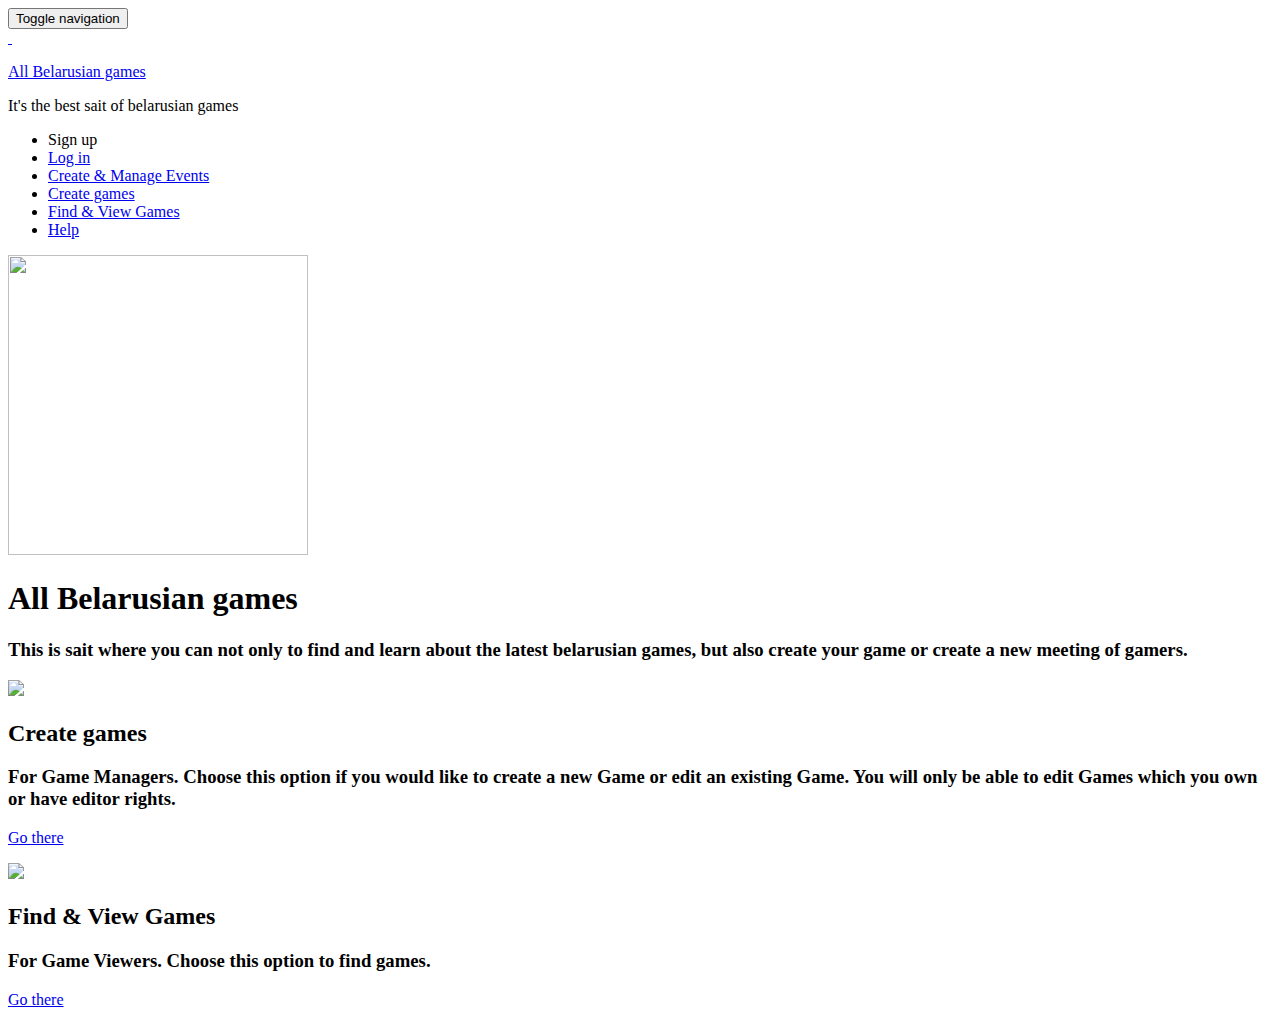
==== index.html @ 07b550c4 "Add new files" ====
<!DOCTYPE html>
<html lang="en">
<head>

	<meta charset="utf-8">
	<meta http-equil="X-UA-Compatible" content="IE=edge">
	<meta name="viewport" content="width=device-width, initial-scale=1">

	<title>All Belarusian games</title>

	<link rel="stylesheet" type="text/css" href="css/bootstrap.min.css">
	<link rel="stylesheet" type="text/css" href="css/app.css">

</head>
<body>
	<nav class="navbar navbar-default navbar-static-top navbar-bg">
		<div class="container">
			<div class="navbar-header">
				<button type="button" class="navbar-toggle collapsed" data-toggle="collapse" data-target="#navbar" aria-expanded="false" aria-controls="navbar">
					<span class="sr-only">Toggle navigation</span>
					<span class="icon-bar"></span>
					<span class="icon-bar"></span>
					<span class="icon-bar"></span>
				</button>
				<a class="navbar-brand" href="index.html"><div>&nbsp;</div></a>
				<p class="navbar-text"><a href="index.html">All Belarusian games</a></p>
				<p class="navbar-text">It's the best sait of belarusian games</p>
				<div>
					<ul class="nav navbar-nav navbar-right">
						<li><a herf="Signup.html">Sign up</a></li>
						<li><a href="Login.html">Log in</a></li>
						<li><a href="create.html">Create & Manage Events</a></li>
						<li><a href="create_game.html">Create games</a></li>
						<li><a href="find.html">Find & View Games</a></li>
						<li><a href="help.html">Help</a></li>
					</ul>
				</div>
			</div>
		</div>	
	</nav>
	<div class="bg-welcome hidden-xs">
		<div class="container">
			<div class="row">
				<div class="hidden-xs hidden-sm col-md-4 col-lg-3">
					<img src="img/bg_logo.svg" height="300" width="300" class="img-responsive" />
				</div>	
				<div class="col-xs-12 col-sm-12 col-md-8 col-lg-8">
					<h1>All Belarusian games</h1>
					<h3>This is sait where you can not only to find and learn about the latest belarusian games, but also create your game or create a new meeting of gamers.</h3>
				</div>
			</div>	
		</div>
	</dov>

	<div class="bg-dashboard">
		<div class="container">
			<div class="row">
				<div class="col-xs-12 col-sm-6 col-md-6 col-lg-5">
					<img src="img/bg_create.svg" />
					<h2>Create games</h2>
					<h3><b>For Game Managers.</b> Choose this option if you would like to create a new Game or edit an existing Game. You will only be able to edit Games which you own or have editor rights.</h3>
					<p><a href="create_game.html.html" class="btn btn-default" role="button">Go there</a></p>
				</div>
				<div class="col-xs-12 col-sm-6 col-md-6 col-lg-5 col-lg-offset-2">
					<img src="img/bg_find.svg" />
					<h2>Find & View Games</h2>
					<h3><b>For Game Viewers.</b> Choose this option to find games.</h3>
					<p><a href="find.html" class="btn btn-default" role="button">Go there</a></p>
				</div>
			</div>
		</div>
	</div>
</body>
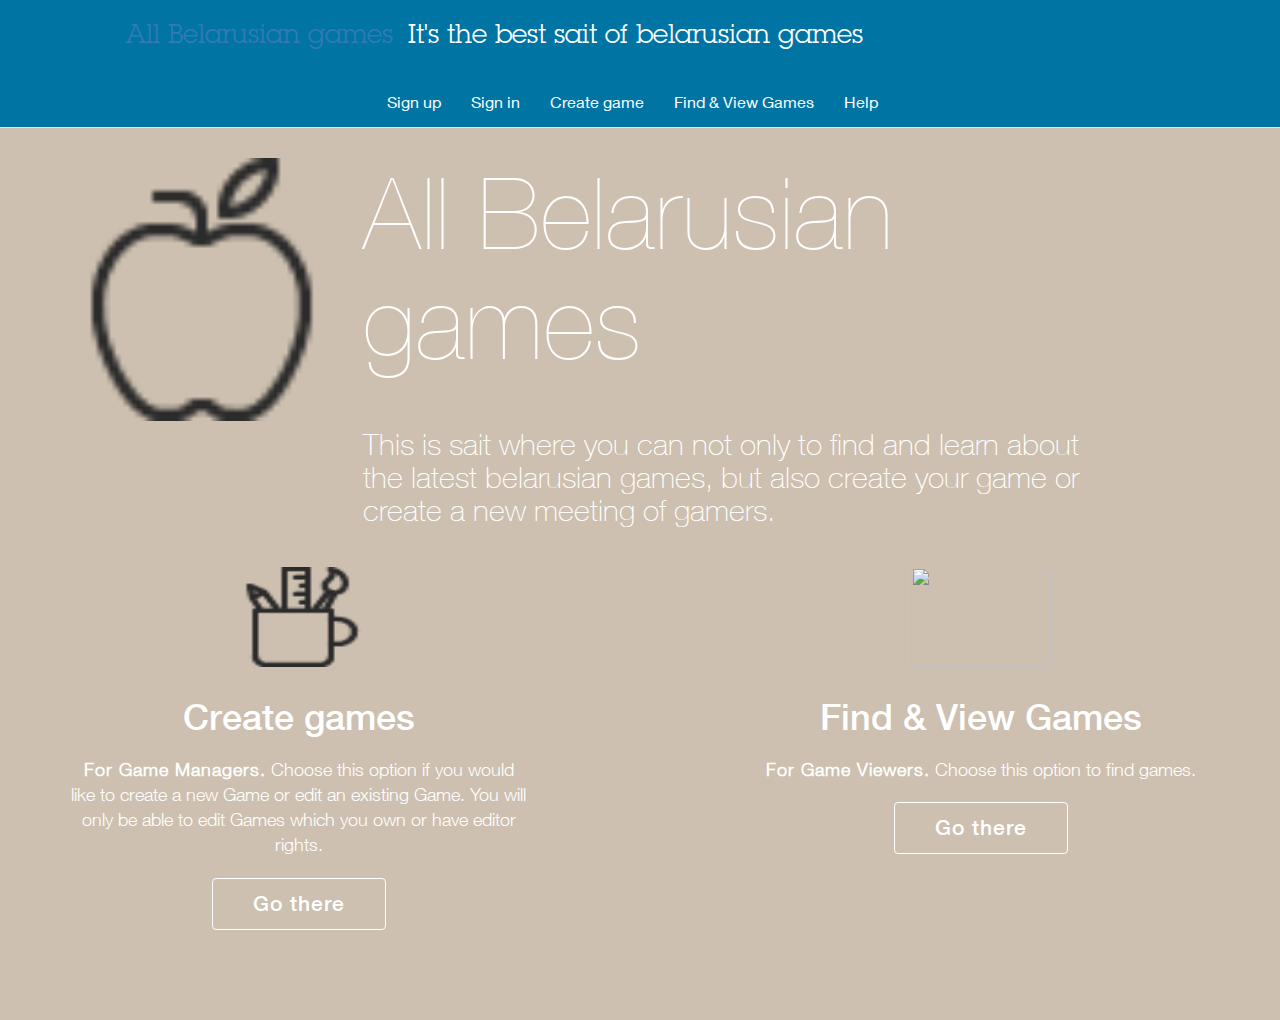
==== commit 1a768249: "commit updated files" ====
--- a/index.html
+++ b/index.html
@@ -28,9 +28,8 @@
 				<div>
 					<ul class="nav navbar-nav navbar-right">
 						<li><a herf="Signup.html">Sign up</a></li>
-						<li><a href="Login.html">Log in</a></li>
-						<li><a href="create.html">Create & Manage Events</a></li>
-						<li><a href="create_game.html">Create games</a></li>
+						<li><a href="Login.html">Sign in</a></li>
+						<li><a href="create_game.html">Create game</a></li>
 						<li><a href="find.html">Find & View Games</a></li>
 						<li><a href="help.html">Help</a></li>
 					</ul>
@@ -42,7 +41,7 @@
 		<div class="container">
 			<div class="row">
 				<div class="hidden-xs hidden-sm col-md-4 col-lg-3">
-					<img src="img/bg_logo.svg" height="300" width="300" class="img-responsive" />
+					<img src="img/bg-apple.png" height="300" width="300" class="img-responsive" />
 				</div>	
 				<div class="col-xs-12 col-sm-12 col-md-8 col-lg-8">
 					<h1>All Belarusian games</h1>
@@ -56,13 +55,13 @@
 		<div class="container">
 			<div class="row">
 				<div class="col-xs-12 col-sm-6 col-md-6 col-lg-5">
-					<img src="img/bg_create.svg" />
+					<img src="img/bg-illustration.png" />
 					<h2>Create games</h2>
 					<h3><b>For Game Managers.</b> Choose this option if you would like to create a new Game or edit an existing Game. You will only be able to edit Games which you own or have editor rights.</h3>
 					<p><a href="create_game.html.html" class="btn btn-default" role="button">Go there</a></p>
 				</div>
 				<div class="col-xs-12 col-sm-6 col-md-6 col-lg-5 col-lg-offset-2">
-					<img src="img/bg_find.svg" />
+					<img src="img/bg-searchnd.png" />
 					<h2>Find & View Games</h2>
 					<h3><b>For Game Viewers.</b> Choose this option to find games.</h3>
 					<p><a href="find.html" class="btn btn-default" role="button">Go there</a></p>
--- a/css/app.css
+++ b/css/app.css
@@ -0,0 +1,727 @@
+﻿@import url("//fast.fonts.net/t/1.css?apiType=css&projectid=490e3062-3bed-4598-83ff-fe0fc631c6d2");
+
+@font-face{
+font-family:"HelveticaNeueW01-UltLt";
+src:url("../fonts/41774233-b9da-44be-b252-6a7b612fb1c7.eot?#iefix");
+src:url("../fonts/41774233-b9da-44be-b252-6a7b612fb1c7.eot?#iefix") format("eot"),url("../fonts/4bff1fbb-b4bf-4d95-9c47-efcb14384e36.woff") format("woff"),url("../fonts/7f1f2a7d-3837-4c93-b373-f03c5da3f9a1.ttf") format("truetype"),url("../fonts/d9f2752a-8d82-4cf1-b82f-109c1105be7f.svg#d9f2752a-8d82-4cf1-b82f-109c1105be7f") format("svg");
+}
+
+@font-face{
+font-family:"HelveticaNeueW01-Thin";
+src:url("../fonts/56be84de-9d60-4089-8df0-0ea6ec786b84.eot?#iefix");
+src:url("../fonts/56be84de-9d60-4089-8df0-0ea6ec786b84.eot?#iefix") format("eot"),url("../fonts/50d35bbc-dfd4-48f1-af16-cf058f69421d.woff") format("woff"),url("../fonts/278bef59-6be1-4800-b5ac-1f769ab47430.ttf") format("truetype"),url("../fonts/2e309b1b-08b8-477f-bc9e-7067cf0af0b3.svg#2e309b1b-08b8-477f-bc9e-7067cf0af0b3") format("svg");
+}
+
+@font-face{
+font-family:"HelveticaNeueW01-45Ligh";
+src:url("../fonts/ae1656aa-5f8f-4905-aed0-93e667bd6e4a.eot?#iefix");
+src:url("../fonts/ae1656aa-5f8f-4905-aed0-93e667bd6e4a.eot?#iefix") format("eot"),url("../fonts/530dee22-e3c1-4e9f-bf62-c31d510d9656.woff") format("woff"),url("../fonts/688ab72b-4deb-4e15-a088-89166978d469.ttf") format("truetype"),url("../fonts/7816f72f-f47e-4715-8cd7-960e3723846a.svg#7816f72f-f47e-4715-8cd7-960e3723846a") format("svg");
+}
+
+@font-face{
+font-family:"HelveticaNeueW01-55Roma";
+src:url("../fonts/b7693a83-b861-4aa6-85e0-9ecf676bc4d6.eot?#iefix");
+src:url("../fonts/b7693a83-b861-4aa6-85e0-9ecf676bc4d6.eot?#iefix") format("eot"),url("../fonts/bcf54343-d033-41ee-bbd7-2b77df3fe7ba.woff") format("woff"),url("../fonts/b0ffdcf0-26da-47fd-8485-20e4a40d4b7d.ttf") format("truetype"),url("../fonts/da09f1f1-062a-45af-86e1-2bbdb3dd94f9.svg#da09f1f1-062a-45af-86e1-2bbdb3dd94f9") format("svg");
+}
+
+@font-face{
+font-family:"HelveticaNeueW01-65Medi";
+src:url("../fonts/07fe0fec-b63f-4963-8ee1-535528b67fdb.eot?#iefix");
+src:url("../fonts/07fe0fec-b63f-4963-8ee1-535528b67fdb.eot?#iefix") format("eot"),url("../fonts/60be5c39-863e-40cb-9434-6ebafb62ab2b.woff") format("woff"),url("../fonts/4c6503c9-859b-4d3b-a1d5-2d42e1222415.ttf") format("truetype"),url("../fonts/36c182c6-ef98-4021-9b0d-d63122c2bbf5.svg#36c182c6-ef98-4021-9b0d-d63122c2bbf5") format("svg");
+}
+
+@font-face{
+font-family:"HelveticaNeueW01-75Bold";
+src:url("../fonts/c07fef9e-a934-42d7-92ad-69205f2b8a00.eot?#iefix");
+src:url("../fonts/c07fef9e-a934-42d7-92ad-69205f2b8a00.eot?#iefix") format("eot"),url("../fonts/14ff6081-326d-4dae-b778-d7afa66166fc.woff") format("woff"),url("../fonts/8fda1e47-19be-46c7-8d83-8d4fb35572f0.ttf") format("truetype"),url("../fonts/f751c8ae-1057-46d9-8d74-62592e002568.svg#f751c8ae-1057-46d9-8d74-62592e002568") format("svg");
+}
+@font-face{
+font-family:"HelveticaNeueW01-47LtCn_692686";
+src:url("../fonts/7de6b03f-1298-4bc2-89af-9d9da594008d.eot?#iefix");
+src:url("../fonts/7de6b03f-1298-4bc2-89af-9d9da594008d.eot?#iefix") format("eot"),url("../fonts/42aacb2f-222e-46f5-a95a-1c22948ee0d1.woff") format("woff"),url("../fonts/217a2f81-1e65-4924-a0d4-05ac8576f883.ttf") format("truetype"),url("../fonts/5405647d-099e-47f7-9d4a-f8692e57a206.svg#5405647d-099e-47f7-9d4a-f8692e57a206") format("svg");
+}
+
+@font-face{
+font-family:"HelveticaNeueW01-67MdCn_692710";
+src:url("../fonts/3a605871-b94d-4161-a394-bb2cfc975df7.eot?#iefix");
+src:url("../fonts/3a605871-b94d-4161-a394-bb2cfc975df7.eot?#iefix") format("eot"),url("../fonts/aef05e22-e1d4-4e59-bc2e-a71c13c26cca.woff") format("woff"),url("../fonts/b785b1cf-24fa-44c9-8c93-d8e2d6912c47.ttf") format("truetype"),url("../fonts/5ab0c585-fb4b-43d9-abb0-b92f452b1284.svg#5ab0c585-fb4b-43d9-abb0-b92f452b1284") format("svg");
+}
+
+@font-face{
+font-family:"ITCLubalinGraphW01-XLt";
+src:url("../fonts/5eb3e147-32d0-4706-bb88-4851d4976079.eot?#iefix");
+src:url("../fonts/5eb3e147-32d0-4706-bb88-4851d4976079.eot?#iefix") format("eot"),url("../fonts/68cca715-43ca-48c1-9b5c-03025b0838d9.woff") format("woff"),url("../fonts/5079a0d4-69ac-4f5b-b2a8-9fc34b7bcc64.ttf") format("truetype"),url("../fonts/bffed347-bea7-4a90-a5b6-c802a802a96b.svg#bffed347-bea7-4a90-a5b6-c802a802a96b") format("svg");
+}
+
+@font-face{
+font-family:"ITCLubalinGraphW01-Bk";
+src:url("../fonts/dba232c1-9c23-4a6c-aa91-659205e8e868.eot?#iefix");
+src:url("../fonts/dba232c1-9c23-4a6c-aa91-659205e8e868.eot?#iefix") format("eot"),url("../fonts/08d26b1f-edba-4c24-871e-8f265f017896.woff") format("woff"),url("../fonts/1663715b-f83c-4958-8905-97cc579db28b.ttf") format("truetype"),url("../fonts/43653318-4d8d-4e4b-8f04-c6e8cb975558.svg#43653318-4d8d-4e4b-8f04-c6e8cb975558") format("svg");
+}
+
+
+
+.navbar-bg {
+	background-color: #0074a2;
+	min-height: 70px; 
+	margin-bottom: 0px;
+}
+
+.navbar-bg  .navbar-brand div {
+	display: block;
+	width: 40px;
+	height: 40px;
+	background: url(../img/bg_logo.png);
+	background-size: 40px 40px;
+}
+
+.navbar-bg .navbar-text  {
+	font-family: ITCLubalinGraphW01-Bk;
+	font-size: 26px;
+	color: white;
+	margin-left: 0px;
+	
+}
+
+.navbar-bg .navbar-toggle {
+	margin-top: 17px;
+}
+
+.navbar-bg .navbar-toggle .icon-bar {
+    background-color: white;
+}
+
+.navbar-bg .navbar-nav {
+	margin-top: 10px;
+}
+
+.navbar-bg .navbar-nav > li > a {
+	font-family: HelveticaNeueW01-55Roma;
+    color: white;
+	font-size: 16px;
+}
+
+@media (min-width: 768px) {
+
+	.navbar-bg .navbar-nav > li.active {
+		padding-bottom: 5px;
+		border-bottom: 5px solid white;
+	}
+
+	.navbar-bg .navbar-nav > li.active > a, .navbar-bg .navbar-nav > li.active > a:focus, .navbar-bg .navbar-nav > li.active > a:hover {
+		font-family: HelveticaNeueW01-65Medi;
+		background-color: #EEE9E9;
+		color: white;
+	}
+
+}
+
+
+
+
+
+.bg-welcome {
+	background-color: #CDC0B0;
+	padding-top: 30px;
+	padding-bottom: 30px;
+	color: white;
+}
+
+.bg-welcome.slim {
+	padding-top: 15px;
+	padding-bottom: 20px;
+}
+
+.bg-welcome h1 {
+	font-family: HelveticaNeueW01-UltLt;
+	margin-top: 0px;
+	font-size: 100px;
+	font-weight: normal;
+	letter-spacing: 1px;
+}
+
+.bg-welcome.slim h1 {
+	font-size: 70px;
+}
+
+.bg-welcome h2 {
+	font-family: HelveticaNeueW01-55Roma;	
+	margin-top: 0px;
+	font-size: 28px;
+	font-weight: normal;
+}
+
+.bg-welcome.slim h2 {
+	margin-top: 10px;
+}
+
+.bg-welcome h3 {
+	font-family: HelveticaNeueW01-Thin;
+	margin-top: 50px;
+	font-size: 30px;
+	font-weight: normal;
+	
+}
+
+.bg-welcome.slim h3 {
+	margin-top: 10px;
+}
+
+
+
+
+
+
+.bg-dashboard {
+	background-color: #CDC0B0;
+	padding-top: 30px;
+	color: white;
+}
+
+.bg-dashboard img {
+	width: 140px;
+	height: 100px;
+	display: block;
+	margin-left: auto;
+	margin-right: auto;
+}
+
+.bg-dashboard h2 {
+	font-family: HelveticaNeueW01-65Medi;
+	margin-top: 30px;
+	font-size: 36px;
+	text-align: center;
+}
+
+.bg-dashboard h3 {
+	font-family: HelveticaNeueW01-45Ligh;
+	margin-top: 20px;
+	font-size: 18px;
+	font-weight: normal;
+	text-align: center;
+	line-height: 140%;
+}
+
+.bg-dashboard h3 b {
+	letter-spacing: 1px;
+}
+
+.bg-dashboard p {
+	text-align: center;
+	margin-top: 20px;
+	margin-bottom: 60px;
+}
+
+.bg-dashboard a.btn-default {
+	font-family: HelveticaNeueW01-65Medi;	
+	background-color: #CDC0B0;
+	color: white;
+	padding: 10px 40px 10px 40px;
+	font-size: 21px;
+	letter-spacing: 1px;
+	border-color: white;
+}
+
+.bg-dashboard a.btn-default:hover {
+	background-color: #ccc;
+	color: black;
+}
+
+
+
+.bg-dashboard.bg-dashboard-3 h2 {
+	font-family: HelveticaNeueW01-65Medi;
+	margin-top: 30px;
+	font-size: 28px;
+	text-align: center;
+}
+
+.bg-dashboard.bg-dashboard-3 h2 a {
+	text-decoration: none;
+	color: white;
+}
+
+.bg-dashboard.bg-dashboard-3 h2 a:hover {
+	text-decoration: none;
+	color: #ccc;
+}
+
+.bg-dashboard.bg-dashboard-3 h3 {
+	font-family: HelveticaNeueW01-45Ligh;
+	margin-top: 20px;
+	font-size: 16px;
+	font-weight: normal;
+	text-align: center;
+	line-height: 140%;
+}
+
+
+
+
+.bg-toolbox {
+	background-color: #8B8682;
+	padding-top: 20px;
+	padding-bottom: 25px;
+}
+
+.bg-toolbox h3 {
+	margin-top: 0px;
+	font-family: HelveticaNeueW01-Thin;	
+}
+
+.bg-toolbox .radio-inline {
+	margin-top: 5px;
+}
+
+.bg-toolbox .advanced-search {
+	margin-top: 7px;
+}
+
+@media (max-width: 767px) {
+
+	.bg-toolbox h3 {
+		font-size: 1.6em;
+		margin-top: 0px;
+	}
+
+	.bg-toolbox .radio-inline {
+		margin-top: 0px;
+		margin-bottom: 10px;
+	}
+
+}
+
+
+
+
+.bg-xbox {
+	background-color: #8B8682;
+	padding-top: 15px;
+	padding-bottom: 15px;
+}
+
+.bg-xbox h4 {
+	margin-top: 1em;
+}
+
+.bg-xbox .simple-search {
+	margin-top: 8px;
+}
+
+
+
+
+.bg-view .panel-primary {
+	border-color: #008bc0;
+}
+
+.bg-view h3 {
+	color: #4e4e4e;
+	font-family: HelveticaNeueW01-Thin;
+	font-size: 34px;
+	margin-bottom: 30px;
+}
+
+.bg-view-action {
+	margin-top: 35px;
+}
+
+@media (max-width: 767px) {
+
+	.bg-view h3 {
+		font-size: 1.6em;
+		margin-bottom: 20px;
+	}
+
+	.bg-view-action {
+		margin-top: 25px;
+	}
+
+}
+
+
+.bg-view-day, .bg-view-month, .bg-view-year, .bg-view-dmy {
+	color: #008bc0;
+	text-align: center;
+	font-weight: normal;
+}
+
+.bg-view-day {
+	font-family: HelveticaNeueW01-Thin;
+	margin-top: 0px;
+	font-size: 55px;
+}
+
+.bg-view-month {
+	font-family: HelveticaNeueW01-75Bold;
+	font-size: 18px;
+	text-transform: uppercase;
+}
+
+.bg-view-year {
+	font-family: HelveticaNeueW01-55Roma;
+	font-size: 20px;
+}
+
+.bg-view-dmy {
+	margin-top: 0px;
+	font-size: 1.5em;
+	text-align: left;
+}
+
+.bg-view-time {
+	font-weight: bold;
+}
+
+.bg-view-time span {
+	font-weight: normal;
+}
+
+.bg-view-speakers {
+	font-weight: bold;
+}
+
+.bg-view-speakers span {
+	font-weight: normal;
+}
+
+.bg-view-link {
+	margin-top: 20px;
+	margin-bottom: 0px;
+}
+
+#upcoming-sessions-body, #recent-replays-body {
+	margin-bottom: 10px;
+}
+
+@media (min-width:992px) {
+
+	#upcoming-sessions-body, #recent-replays-body {
+		margin-bottom: 30px;
+	}
+
+	#upcoming-sessions-body, #upcoming-sessions-body > div, #recent-replays-body, #recent-replays-body > div {
+		display: -webkit-box;
+		display: -webkit-flex;
+		display: -moz-box;
+		display: -ms-flexbox;
+		display: flex;
+		display: flex;
+	}	
+
+	#upcoming-sessions-body > div, #upcoming-sessions-body .panel, #recent-replays-body > div, #recent-replays-body .panel  {
+		-webkit-box-flex: 1;
+		-webkit-flex: 1;
+		-moz-box-flex: 1;
+		-ms-flex: 1;
+		flex: 1;
+	}
+
+	#upcoming-sessions-body .panel, #recent-replays-body .panel {
+		margin-bottom: 0px;
+	}
+
+}
+
+
+
+.bg-search-criteria h3, .ec-search-results h3, .ec-calendar-controls h3, .ec-archive-controls h3 {
+	margin-top: 1em;
+	margin-bottom: 1em;
+}
+
+.bg-search-criteria h4 {
+	margin-top: 1em;
+}
+
+.bg-search-criteria hr {
+	border-width: 2px;
+	border-style: dotted;
+}
+
+
+
+.bg-search-results .pager, .bg-calendar-records .pager, .bg-archive-records .pager  {
+	margin-top: 0px;
+}
+
+.bg-search-results ul.pager > li.info {
+	padding-left: 1em;
+	padding-right: 1em;
+}
+
+.bg-search-results ul.pager > li.info > span {
+	padding: 0;
+	padding-left: 0.5em;
+	background-color: transparent;
+	border-style: none;
+}
+
+.bg-search-results .pager .selected > span, .bg-calendar-records .pager .selected > span, .bg-archive-records .pager .selected > span {
+	cursor: not-allowed;
+	color: #fff;
+	background-color: #8B8682;
+	border-color: #4cae4c;
+	background-color: #8B8682;
+	border-color: #46b8da;	
+}
+
+
+.bg-tools {
+	background-color: #f6f6f6;
+	border-bottom: 1px solid #ccc;
+}
+
+.bg-tools-header {
+	cursor: pointer;
+}
+
+.bg-tools-header:hover {
+	color: #666;
+}
+
+.bg-tools-header h5 {
+	font-family: HelveticaNeueW01-65Medi;
+	padding-top: 0px;
+	padding-bottom: 0px;
+}
+
+.bg-tools-body {
+	border-top: 1px solid #ccc;
+	background-color: #fafafa;
+}
+
+.bg-tools-body h3 {
+	display: none;	
+}
+
+.bg-tools-body h4.ec-actions-info {
+	margin-top: 20px;
+	padding-bottom: 0px;
+}
+
+.bg-tools-body h4.ec-contact-info {
+	margin-top: 20px;
+	padding-bottom: 0px;
+}
+
+
+
+.bg-session-details {
+	color: black;	
+	padding-top: 5px;
+}
+
+.bg-session-details h3 {
+	font-family: HelveticaNeueW01-75Bold;
+	font-size: 24px;
+}
+
+.bg-session-details h4 {
+	font-family: HelveticaNeueW01-65Medi;
+	font-size: 18px;
+	
+}
+
+.bg-session-details h4 span {
+	font-family: HelveticaNeueW01-55Roma;
+	font-size: 18px;
+	
+}
+
+.bg-session-details h4.bg-speakers {
+	margin-bottom: 14px;
+}
+
+.bg-session-details h4.bg-section-info {
+	font-family: HelveticaNeueW01-55Roma;
+	font-size: 18px;
+	border-top: 2px dotted #666;
+	margin-top: 20px;
+	padding-top: 20px;
+}
+
+.bg-session-details p {
+	font-family: HelveticaNeueW01-55Roma;
+	font-size: 16px;
+}
+
+.bg-session-details p.text-muted {
+	font-family: HelveticaNeueW01-55Roma;
+	font-size: 14px;
+	color: #333;
+}
+
+.bg-session-details h4.bg-actions-info {
+	font-family: HelveticaNeueW01-75Bold;
+	font-size: 16px;
+	margin-top: 20px;
+	padding-bottom: 10px;
+	border-bottom: 2px solid #666;
+}
+
+.bg-session-details h4.bg-contact-info {
+	font-family: HelveticaNeueW01-75Bold;
+	font-size: 16px;	
+	margin-top: 20px;
+	padding-bottom: 10px;
+	border-bottom: 2px solid #666;
+}
+
+.bg-session-details p.bg-article-title {
+	margin-bottom: 5px;
+}
+
+.bg-session-details p.bg-article-links a {
+	margin-right: 2em;
+}
+
+.bg-session-details p.bg-article-links a + a {
+	margin-right: 0px;
+}
+
+.bg-session-details .btn {
+	min-width: 160px;
+	font-family: HelveticaNeueW01-55Roma;
+	font-size: 16px;	
+}
+
+.bg-session-details .btn:hover {
+	color: #ccc;
+}
+
+.bg-session-details .btn-default {
+	background-color: #fff;
+}
+
+.bg-session-details .btn-success {
+	background-color: #4b8400;
+}
+
+.bg-session-details .btn-info {
+	background-color: #68c6f2;
+}
+
+.bg-session-details .btn-primary {
+	background-color: #0074a2;
+}
+
+.bg-session-details .btn-warning {
+	background-color: #fcb816;
+}
+
+
+
+
+.bg-event-details {
+	color: black;	
+	padding-top: 5px;
+}
+
+.bg-event-details h3 {
+	font-family: HelveticaNeueW01-75Bold;
+	font-size: 24px;
+}
+
+.bg-event-details h4 {
+	font-family: HelveticaNeueW01-65Medi;
+	font-size: 18px;
+}
+
+.bg-event-details h4 span {
+	font-family: HelveticaNeueW01-55Roma;
+	font-size: 18px;
+	
+}
+
+.bg-event-details hr {
+	border-width: 2px;
+	border-style: dotted;
+}
+
+.bg-event-details p {
+	font-family: HelveticaNeueW01-55Roma;
+	font-size: 16px;
+}
+
+.bg-event-details p.text-muted {
+	font-family: HelveticaNeueW01-55Roma;
+	font-size: 14px;
+	color: #333;
+}
+
+.bg-event-details h4.bg-actions-info {
+	font-family: HelveticaNeueW01-75Bold;
+	font-size: 16px;
+	margin-top: 20px;
+	padding-bottom: 10px;
+	border-bottom: 2px solid #666;
+}
+
+.bg-event-details h4.bg-contact-info {
+	font-family: HelveticaNeueW01-75Bold;
+	font-size: 16px;	
+	margin-top: 20px;
+	padding-bottom: 10px;
+	border-bottom: 2px solid #666;
+}
+
+.bg-event-details .btn {
+	font-family: HelveticaNeueW01-55Roma;
+	font-size: 16px;	
+}
+
+.bg-event-details .btn:hover {
+	color: #ccc;
+}
+
+.bg-event-details .btn-success {
+	background-color: #4b8400;
+}
+
+.bg-event-details .btn-info {
+	background-color: #68c6f2;
+}
+
+.bg-event-details .btn-primary {
+	background-color: #0074a2;
+}
+
+.bg-event-details .btn-warning {
+	background-color: #fcb816;
+}
+
+
+
+.bg-footer {
+	background-color: #f6f6f6;
+	padding-top: 20px;
+}
+
+.bg-footer h3 {
+	font-family: HelveticaNeueW01-55Roma;
+	font-size: 1.2em;
+	font-weight: bold;
+	letter-spacing: 1px;
+	padding-bottom: 20px;
+}
+
+.bg-footer p {
+	font-size: 0.9em;
+	line-height: 1.2;
+}
+
+.bg-footer a {
+	color: #676767;
+}
+
+.bg-terms {
+	border-top: 1px solid #999;
+	margin-top: 2em;
+	padding-top: 1em;
+}
+
+.bg-terms a {
+	padding-right: 2em;
+	white-space: nowrap;
+}